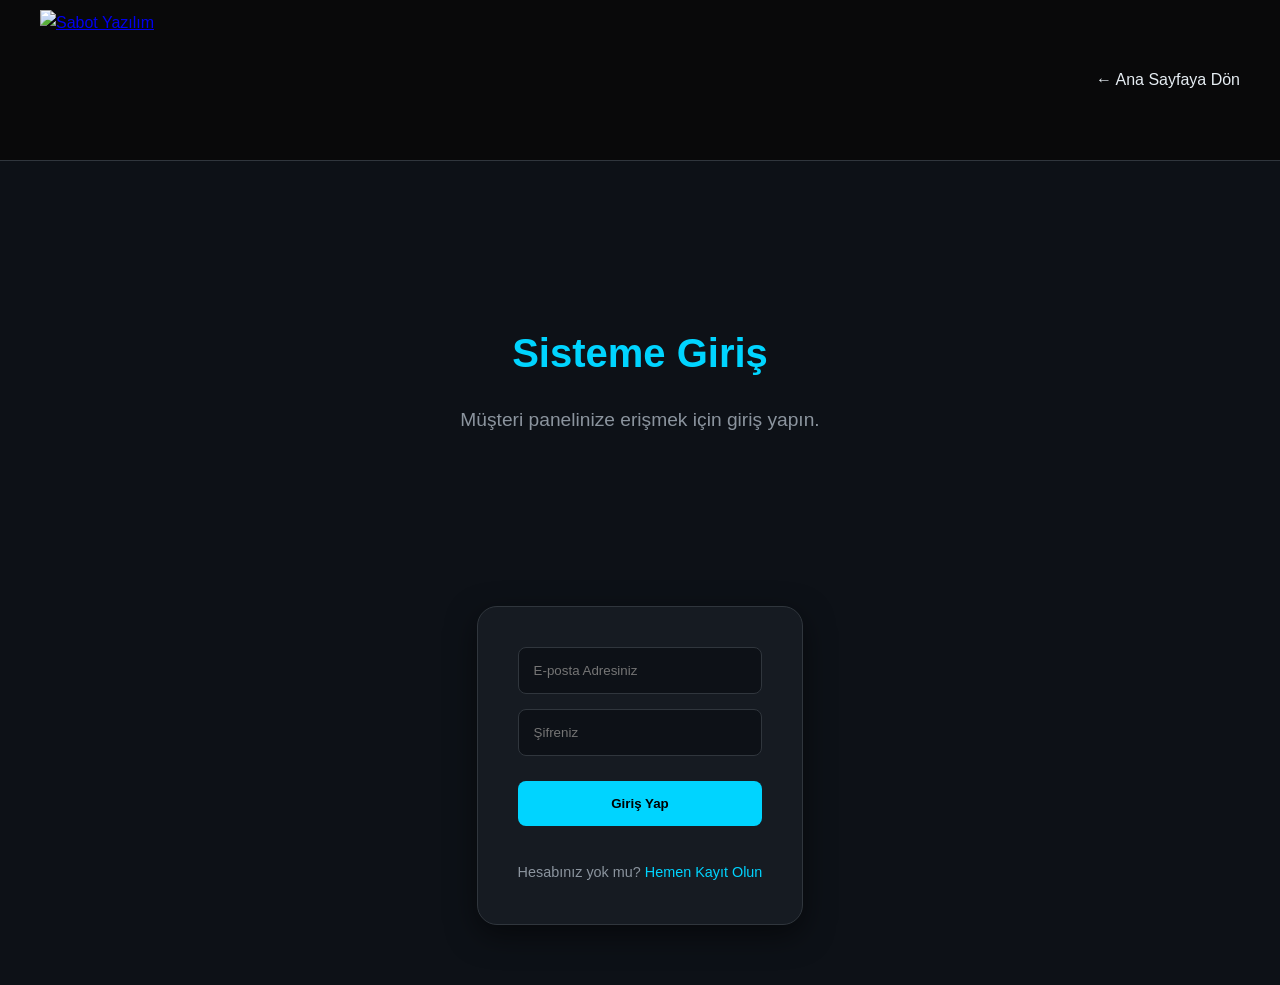
==== giris.html @ 6fb370cf "Create giris.html" ====
<!DOCTYPE html>
<html lang="tr">
<head>
    <meta charset="UTF-8">
    <meta name="viewport" content="width=device-width, initial-scale=1.0">
    <title>Giriş Yap | Sabot Yazılım</title>
    <link rel="stylesheet" href="style.css">
</head>
<body>
    <header>
        <div class="header-content">
            <a href="index.html"><img src="logo.jpg" class="logo-img" alt="Sabot Yazılım"></a>
            <nav><a href="index.html">← Ana Sayfaya Dön</a></nav>
        </div>
    </header>

    <main class="container detail-page" style="min-height: 70vh; display: flex; flex-direction: column; justify-content: center;">
        <section class="service-hero" style="margin-bottom: 20px;">
            <h1 style="font-size: 2.5rem;">Sisteme Giriş</h1>
            <p>Müşteri panelinize erişmek için giriş yapın.</p>
        </section>

        <form action="#" method="POST" style="background: #161b22; padding: 40px; border-radius: 20px; border: 1px solid #30363d; box-shadow: 0 10px 30px rgba(0,0,0,0.5);">
            <input type="email" name="email" placeholder="E-posta Adresiniz" required>
            <input type="password" name="password" placeholder="Şifreniz" required>
            
            <button type="submit" style="margin-top: 10px;">Giriş Yap</button>
            
            <div style="margin-top: 20px; text-align: center; font-size: 0.9rem; color: #8b949e;">
                Hesabınız yok mu? <a href="kayit.html" style="color: #00d4ff; text-decoration: none;">Hemen Kayıt Olun</a>
            </div>
        </form>
    </main>
</body>
</html>
---- style.css ----
* {
  margin: 0;
  padding: 0;
  box-sizing: border-box;
}

body {
  font-family: 'Segoe UI', Tahoma, Geneva, Verdana, sans-serif;
  background: #0d1117;
  color: white;
  line-height: 1.6;
}

.container {
  max-width: 1100px;
  margin: auto;
  padding: 0 20px;
}

header {
  background: rgba(10, 10, 10, 0.95);
  backdrop-filter: blur(10px);
  position: sticky;
  top: 0;
  z-index: 1000;
  padding: 10px 40px;
  border-bottom: 1px solid #30363d;
}

.header-content {
  display: flex;
  justify-content: space-between; /* Logo en sola, menü en sağa */
  align-items: center;
  width: 100%;
}

.logo-img {
  height: 140px; /* Logo boyutu büyütüldü */
  width: auto;
  display: block;
  transition: transform 0.3s ease;
}

.logo-img:hover {
  transform: scale(1.05);
}

nav a {
  margin-left: 30px;
  color: #e6edf3;
  text-decoration: none;
  font-weight: 500;
  transition: color 0.3s;
}

nav a:hover {
  color: #00d4ff;
}

.hero {
  height: 85vh;
  display: flex;
  flex-direction: column;
  justify-content: center;
  align-items: center;
  text-align: center;
  background: radial-gradient(circle at center, #161b22 0%, #0d1117 100%);
}

.hero h2 {
  font-size: 3.5rem;
  margin-bottom: 15px;
  color: #00d4ff;
}

.about-text {
  max-width: 800px;
  margin: auto;
  text-align: center;
  color: #8b949e;
}

section { padding: 100px 20px; text-align: center; }

section h2 { margin-bottom: 50px; font-size: 2.5rem; color: #00d4ff; }

.cards {
  display: flex;
  justify-content: center;
  gap: 30px;
  flex-wrap: wrap;
}

.card {
  padding: 40px;
  background: #161b22;
  border: 1px solid #30363d;
  border-radius: 15px;
  width: 300px;
  transition: 0.3s;
}

.card:hover { border-color: #00d4ff; transform: translateY(-10px); }

.btn {
  padding: 15px 35px;
  background: #00d4ff;
  color: #000;
  text-decoration: none;
  border-radius: 50px;
  font-weight: bold;
  transition: 0.3s;
}

form {
  max-width: 500px;
  margin: auto;
  display: flex;
  flex-direction: column;
  gap: 15px;
}

input, textarea {
  width: 100%;
  padding: 15px;
  background: #0d1117;
  border: 1px solid #30363d;
  color: white;
  border-radius: 8px;
}

button {
  background: #00d4ff;
  color: #000;
  padding: 15px;
  border: none;
  border-radius: 8px;
  font-weight: bold;
  cursor: pointer;
}

.whatsapp {
  position: fixed;
  bottom: 30px;
  right: 30px;
  background: #25d366;
  color: white;
  padding: 15px 25px;
  border-radius: 50px;
  text-decoration: none;
  font-weight: bold;
  box-shadow: 0 5px 15px rgba(0,0,0,0.3);
}

@media (max-width: 768px) {
  header { padding: 10px 20px; }
  .header-content { flex-direction: column; gap: 10px; }
  .logo-img { height: 100px; }
}
/* Hizmet Detay Sayfaları İçin Ek Stiller */
.detail-page {
    padding: 60px 20px;
    text-align: center;
}

.service-hero h1 {
    font-size: 3rem;
    color: #00d4ff;
    margin-bottom: 20px;
}

.service-hero p {
    font-size: 1.2rem;
    color: #8b949e;
    max-width: 700px;
    margin: 0 auto 50px;
}

.content-grid {
    background: #161b22;
    padding: 40px;
    border-radius: 20px;
    border: 1px solid #30363d;
    max-width: 900px;
    margin: 0 auto;
    text-align: left;
}

.service-description h3 {
    color: #00d4ff;
    margin-bottom: 20px;
    font-size: 1.8rem;
}

.check-list {
    list-style: none;
    margin-top: 30px;
}

.check-list li {
    padding: 12px 0;
    border-bottom: 1px solid #30363d;
    color: #e6edf3;
}

.check-list li:before {
    content: "✓ ";
    color: #00d4ff;
    font-weight: bold;
    margin-right: 10px;
}

.action-area {
    margin-top: 50px;
}

@media (max-width: 768px) {
    .service-hero h1 { font-size: 2.2rem; }
    .content-grid { padding: 20px; }
}
/* Kart Linklerini Profesyonel Yapma */
.card-link {
    text-decoration: none; /* Alt çizgiyi kaldırır */
    color: white;         /* Rengi beyaz yapar */
    display: block;       /* Tüm kutunun tıklanabilir olmasını sağlar */
    transition: 0.3s;     /* Geçişleri yumuşatır */
}

.card-link:visited, 
.card-link:active, 
.card-link:link {
    color: white;         /* Tıklansa da tıklanmasa da rengi beyaz tutar */
    text-decoration: none;
}

/* Üzerine gelindiğinde hafif bir parlama veya efekt istersen */
.card-link:hover .card {
    border-color: #00d4ff; /* Kartın kenarlığını parlatır */
    transform: translateY(-5px); /* Kartı hafif yukarı kaldırır */
    box-shadow: 0 5px 15px rgba(0, 212, 255, 0.2); /* Hafif gölge ekler */
}
.whatsapp-left { 
    position: fixed; 
    bottom: 30px; 
    left: 30px; /* Butonu sola sabitler */
    background: #25d366; 
    color: white; 
    padding: 15px 25px; 
    border-radius: 50px; 
    text-decoration: none; 
    font-weight: bold; 
    z-index: 1001; 
    box-shadow: 0 4px 10px rgba(0,0,0,0.3); /* Hafif gölge ile şık durmasını sağlar */
    transition: 0.3s;
}

.whatsapp-left:hover {
    transform: translateY(-5px); /* Üzerine gelince hafif yukarı kalkar */
    background: #20b858;
}
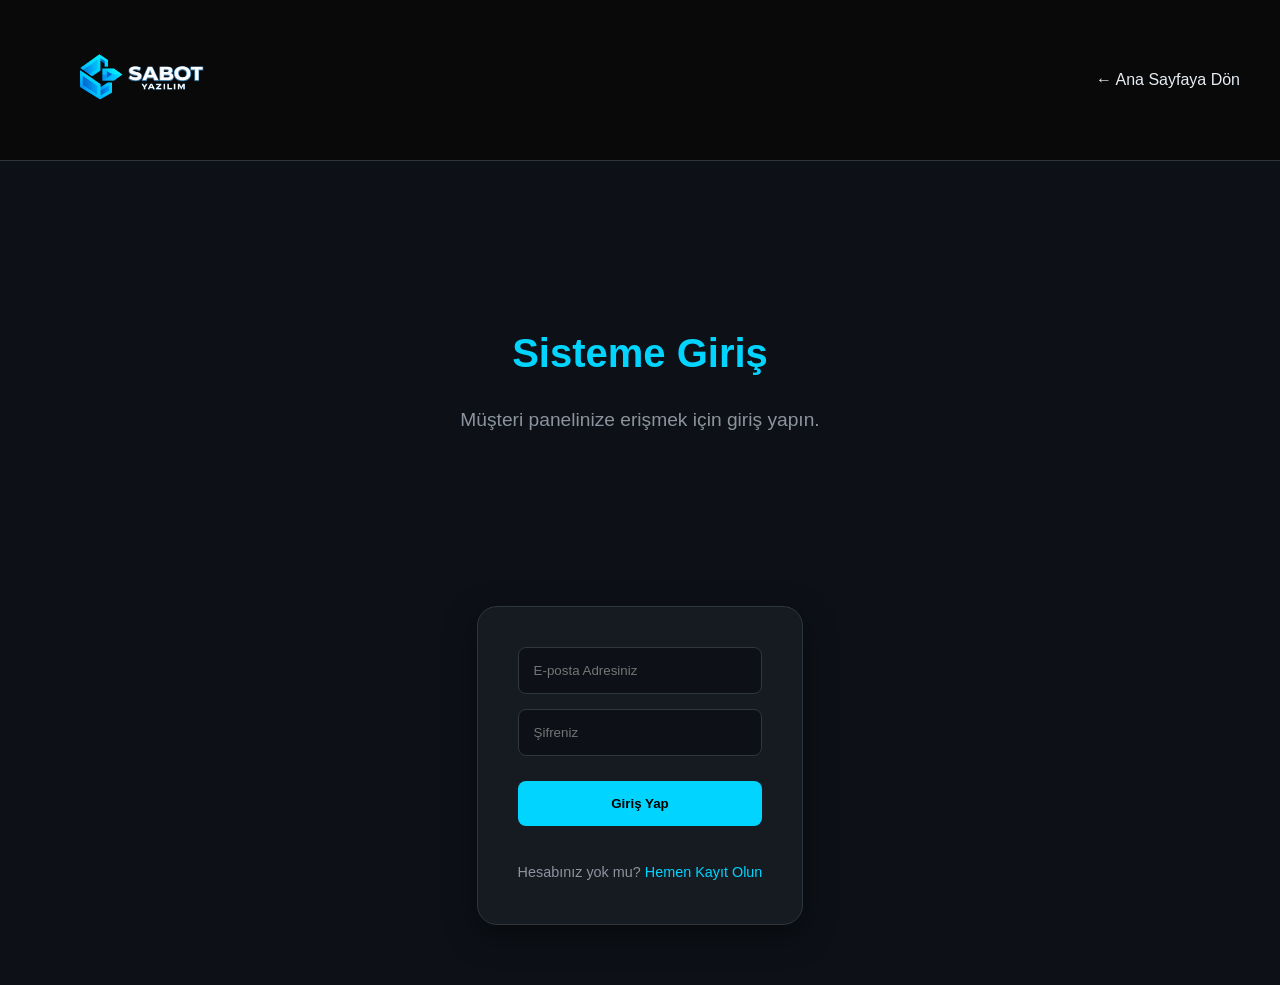
==== commit 7d3a4bde: "Update giris.html" ====
--- a/giris.html
+++ b/giris.html
@@ -9,7 +9,7 @@
 <body>
     <header>
         <div class="header-content">
-            <a href="index.html"><img src="logo.jpg" class="logo-img" alt="Sabot Yazılım"></a>
+            <a href="index.html"><img src="logo.jpeg" class="logo-img" alt="Sabot Yazılım"></a>
             <nav><a href="index.html">← Ana Sayfaya Dön</a></nav>
         </div>
     </header>
